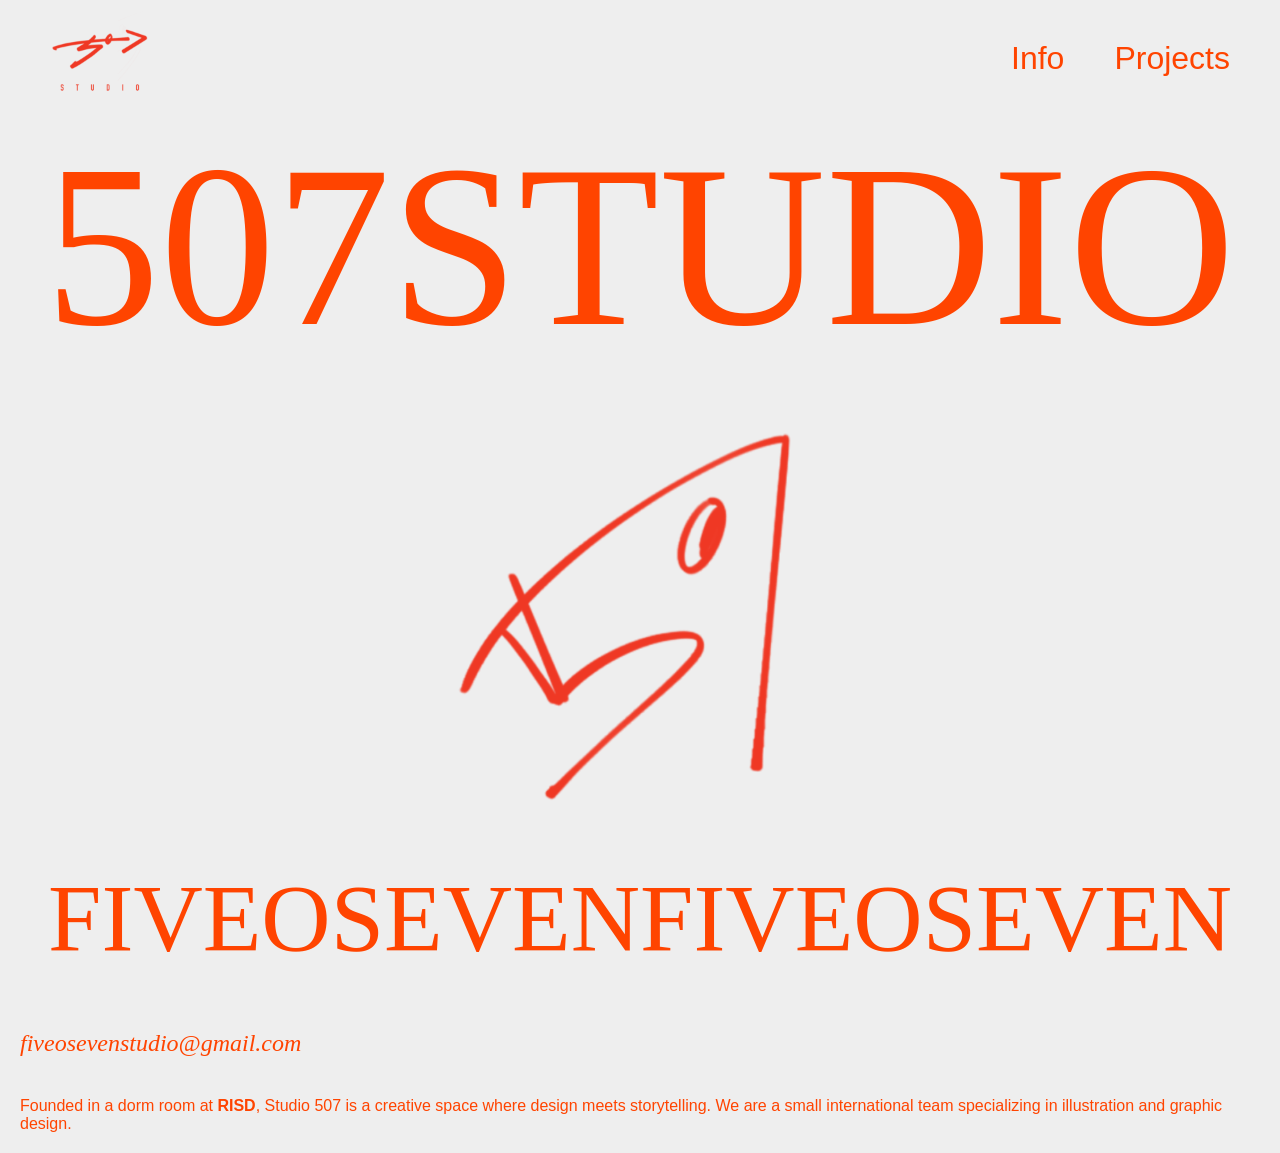
==== info.html @ 25d65fec "start" ====
<!DOCTYPE html>
<html lang="en">
<head>
    <meta charset="UTF-8">
    <meta name="viewport" content="width=device-width, initial-scale=1.0">
    <title>507 Studio</title>
    <link rel="stylesheet" href="stylesheet.css">
</head>
<body>
    <div class="container">
        <div class="header">
            <nav>
                <ul>
                    <div class="left">
                        <a href="index.html">
                            <img src="logo.png" alt="Home" class="nav-icon">
                        </a>
                    </div>
                    <div class="right">
                        <li><a href="info.html">Info</a></li>
                        <li><a href="projects.html">Projects</a></li>
                    </div>
                </ul>
            </nav>
        </div>
        <div class="title">
            <h1>507STUDIO</h1>
            <div class="image">
                <img src="mascot.png" alt="Image"> 
            </div>
            <h2>FIVEOSEVENFIVEOSEVEN</h2>
            <br>
            <br> 
            <h3>fiveosevenstudio@gmail.com</h3>
            <h4>Founded in a dorm room at <strong>RISD</strong>, Studio 507 is a creative space where design meets storytelling. We are a small international team specializing in illustration and graphic design.</h4>
        </div>
    </div>
</body>
</html>
---- stylesheet.css ----
/* ----- GLOBAL RESET ----- */
* {
  margin: 0;
  padding: 0;
  box-sizing: border-box;
}

/* ----- BODY STYLES ----- */
body {
  font-family: 'Times New Roman', Times, serif; 
  background-color: #eeeeee;
  color: #ff4400;
}

/* ----- NAVIGATION BAR ----- */
nav {
  font-family: Arial, Helvetica, sans-serif; 
  background-color: #eeeeee;
  padding: 10px 50px 0px 50px;
}

nav ul {
  list-style: none;
  display: flex;
  justify-content: space-between;
}

nav a {
  text-decoration: none;
  color: #ff4400;
}

nav a:hover {
  color: #ff7543;
}

.left img {
  width: 100px; 
  height: 100px;
}

.right {
    display: flex; 
    gap: 50px; 
    font-size: 2em;
    padding-top: 30px;
}

/* ----- HEADINGS ----- */
h1 {
  display: flex; 
  justify-content: center;

  font-size: 18vw;
  padding: 0;
  margin: 0;
  text-transform: uppercase;
  font-weight: normal;
}

h2{
  display: flex; 
  justify-content: center;

  font-size: 7.5vw;
  padding: 0;
  margin: 0;
  text-transform: uppercase;
  font-weight: normal;
}

h3{
  display: flex; 
  justify-content: left;

  font-size: 1.5em;
  padding: 20px;
  margin: 0;
  font-weight: normal;
  font-style: italic;
}

h4{
  font-family: Arial, Helvetica, sans-serif;
  font-size: 1em;
  padding: 20px;
  margin: 0;
  font-weight: normal;
}

.image{
  display: flex; 
  justify-content: center;
}

.image img {
  width: 30%; 
  height: auto;
  margin: 50px;
}

.index-image{
  display: flex; 
  justify-content: right;
}

.index-image img {
  width: 400px; 
  height: auto;
  margin: 50px 150px;
}
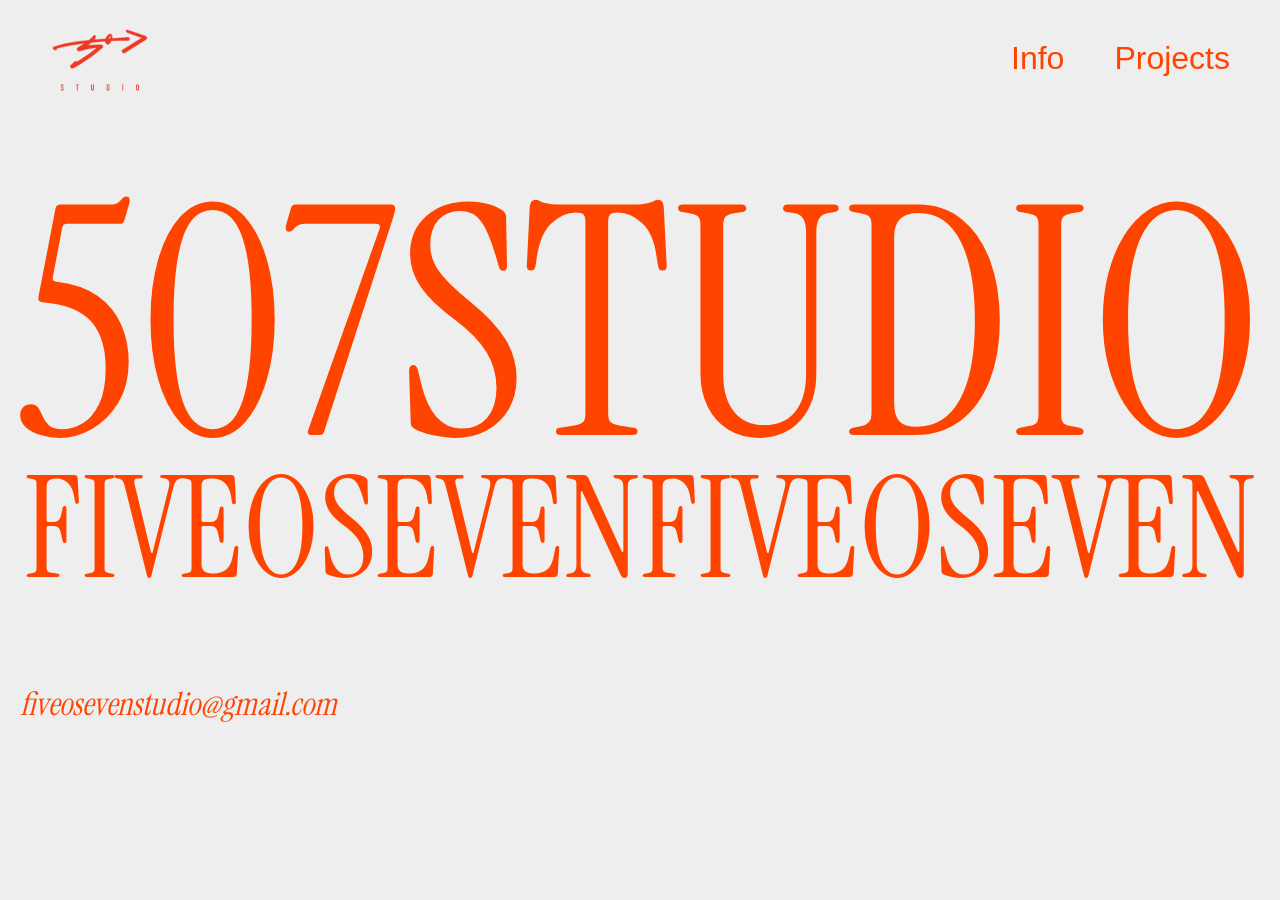
==== commit 02719982: "update" ====
--- a/info.html
+++ b/info.html
@@ -25,14 +25,10 @@
         </div>
         <div class="title">
             <h1>507STUDIO</h1>
-            <div class="image">
-                <img src="mascot.png" alt="Image"> 
-            </div>
             <h2>FIVEOSEVENFIVEOSEVEN</h2>
             <br>
             <br> 
             <h3>fiveosevenstudio@gmail.com</h3>
-            <h4>Founded in a dorm room at <strong>RISD</strong>, Studio 507 is a creative space where design meets storytelling. We are a small international team specializing in illustration and graphic design.</h4>
         </div>
     </div>
 </body>
--- a/stylesheet.css
+++ b/stylesheet.css
@@ -1,3 +1,22 @@
+@font-face {
+  font-family: 'InstrumentSerif';
+  src: url('fonts/InstrumentSerifRegular.ttf') format('truetype');
+  font-weight: normal;
+  font-style: normal;
+}
+
+@font-face {
+  font-family: 'InstrumentItalic';
+  src: url('fonts/InstrumentSerifItalic.ttf') format('truetype');
+  font-weight: normal;
+  font-style: italic;
+}
+
+body {
+  font-family: 'MyFont', sans-serif;
+}
+
+
 /* ----- GLOBAL RESET ----- */
 * {
   margin: 0;
@@ -7,7 +26,7 @@
 
 /* ----- BODY STYLES ----- */
 body {
-  font-family: 'Times New Roman', Times, serif; 
+  font-family: "InstrumentSerif", 'Times New Roman', Times, serif; 
   background-color: #eeeeee;
   color: #ff4400;
 }
@@ -51,18 +70,19 @@
   display: flex; 
   justify-content: center;
 
-  font-size: 18vw;
-  padding: 0;
+  font-size: 25vw;
+  padding-top: 100px;
   margin: 0;
   text-transform: uppercase;
   font-weight: normal;
+  line-height: 70%;
 }
 
 h2{
   display: flex; 
   justify-content: center;
 
-  font-size: 7.5vw;
+  font-size: 11vw;
   padding: 0;
   margin: 0;
   text-transform: uppercase;
@@ -88,24 +108,71 @@
   font-weight: normal;
 }
 
+h5 {
+  font-family: Arial, Helvetica, sans-serif;
+  font-size: 1.5em;
+  padding: 20px;
+  margin: 0;
+  font-weight: normal;
+}
+
+h6{
+  display: flex; 
+  justify-content: left;
+
+  font-size: 2em;
+  padding: 80px 120px;
+  margin: 0;
+  font-weight: normal;
+  font-style: italic;
+}
+
 .image{
   display: flex; 
   justify-content: center;
 }
 
 .image img {
-  width: 30%; 
+  width: 40%; 
   height: auto;
-  margin: 50px;
+  padding-top: 100px;
 }
 
-.index-image{
-  display: flex; 
-  justify-content: right;
+.contents {
+  padding-right: 100px; 
+  padding-left: 100px;
 }
 
-.index-image img {
-  width: 400px; 
-  height: auto;
-  margin: 50px 150px;
+.clients {
+  background-color: rgb(224, 224, 224);
+}
+
+@media screen and (min-width: 800px) {
+  /* Your styles for large screens go here */
+  /* body {
+    background-color: lightblue;
+  } */
+
+  .contents {
+    display: grid;
+    grid-template-columns: 1fr 1fr;
+    padding-right: 100px; 
+    padding-left: 100px;
+  }
+
+  h3 {
+    justify-self: center;
+    font-size: 2em;
+  }
+
+  h4 {
+    font-size: 1.25em; 
+    padding-top: 200px; 
+    padding-bottom: 200px;
+  }
+
+  h5 {
+    font-size: 2em; 
+    padding-bottom: 50px;
+  }
 }
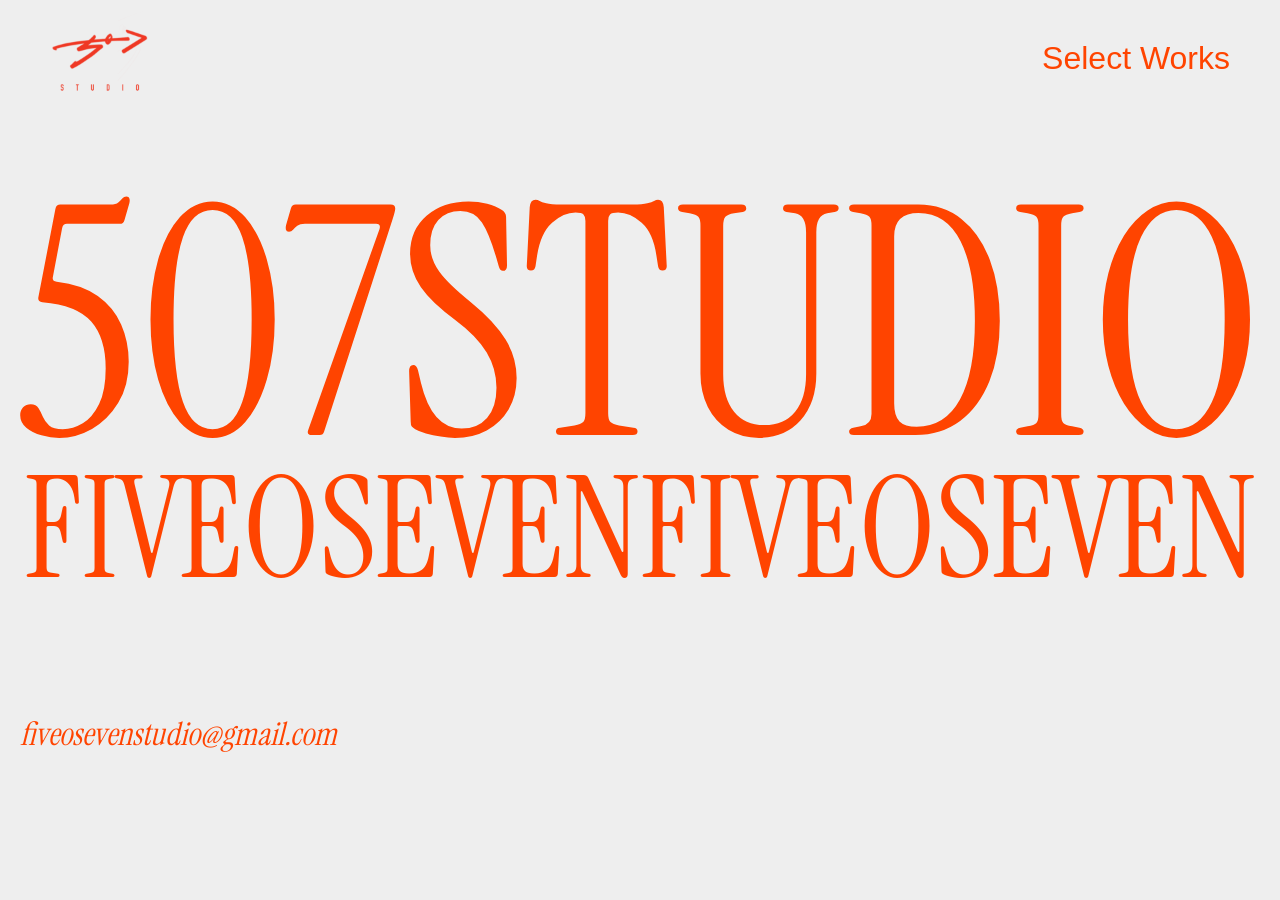
==== commit dc51dab7: "update" ====
--- a/info.html
+++ b/info.html
@@ -17,8 +17,7 @@
                         </a>
                     </div>
                     <div class="right">
-                        <li><a href="info.html">Info</a></li>
-                        <li><a href="projects.html">Projects</a></li>
+                        <li><a href="projects.html">Select Works</a></li>
                     </div>
                 </ul>
             </nav>
--- a/stylesheet.css
+++ b/stylesheet.css
@@ -95,6 +95,8 @@
 
   font-size: 1.5em;
   padding: 20px;
+  padding-bottom: 100px;
+  padding-top: 50px;
   margin: 0;
   font-weight: normal;
   font-style: italic;
@@ -111,6 +113,8 @@
 h5 {
   font-family: Arial, Helvetica, sans-serif;
   font-size: 1.5em;
+  padding-bottom: 100px;
+  padding-top: 50px;
   padding: 20px;
   margin: 0;
   font-weight: normal;
@@ -138,14 +142,118 @@
   padding-top: 100px;
 }
 
-.contents {
-  padding-right: 100px; 
-  padding-left: 100px;
-}
-
+.work{
+  display: flex; 
+  justify-content: center;
+}
+
+.work img {
+  width: 90%; 
+  height: auto;
+  padding-top: 20px;
+}
+
+.poster {
+  width: 40vw; 
+  margin: 50px; 
+}
+
+/* --- CLIENTS SECTION LAYOUT --- */
 .clients {
-  background-color: rgb(224, 224, 224);
-}
+  background-color: #e0e0e0;           /* slightly darker than body for contrast */
+  padding: 80px 120px;
+}
+
+/* reset the very large h6 padding used earlier so it sits in the left column cleanly */
+.clients h6 {
+  padding: 0;
+  margin: 0 0 40px 0;
+  font-size: 2.5em;                    /* italic serif heading on the left */
+  font-style: italic;
+  line-height: 1.1;
+}
+
+/* 3-column grid:
+   col 1: left heading "Client List"
+   col 2: small meta (role, years)
+   col 3: large client names  */
+.clients-grid {
+  display: grid;
+  grid-template-columns: 1fr 1.2fr 2fr;
+  column-gap: 48px;
+  align-items: start;
+}
+
+/* the rows (meta + name) live across columns 2–3 */
+.client-rows {
+  grid-column: 2 / 4;
+  display: grid;
+  grid-template-columns: 1fr 1fr;      /* meta | name */
+  row-gap: 56px;                       /* vertical spacing between clients */
+  column-gap: 48px;
+}
+
+/* left small text column */
+.client-meta {
+  font-family: Arial, Helvetica, sans-serif;
+  font-size: 1em;
+  line-height: 1.6;
+}
+
+/* right big client names */
+.client-name {
+  font-family: Arial, Helvetica, sans-serif; 
+  font-weight: normal;
+  font-size: clamp(28px, 4.2vw, 72px); /* responsive size similar to screenshot */
+  line-height: 1.1;
+}
+
+/* keep the overall color theme */
+.clients, .clients * {
+  color: #ff4400;
+}
+
+/* --- Responsive: stack on narrow screens --- */
+@media screen and (max-width: 800px) {
+
+  nav {
+    padding: 10px 20px 0px 20px;
+  }
+
+  .left img {
+  width: 60px; 
+  height: 60px;
+  padding-top: 10px;
+  }
+
+  .right {
+    font-size: 1.25em;
+    gap: 10px; 
+    padding: 25px 0px; 
+  }
+
+  .clients {
+    padding: 48px 24px;
+  }
+  .clients-grid {
+    grid-template-columns: 1fr;
+    row-gap: 24px;
+  }
+  .client-rows {
+    grid-column: 1 / -1;
+    grid-template-columns: 1fr;        /* meta above name on mobile */
+    row-gap: 28px;
+  }
+  .client-name {
+    font-size: clamp(24px, 8vw, 48px);
+  }
+
+  .contents {
+    padding-left: 0px; 
+    padding-right: 0px;
+  }
+}
+
 
 @media screen and (min-width: 800px) {
   /* Your styles for large screens go here */
@@ -161,7 +269,6 @@
   }
 
   h3 {
-    justify-self: center;
     font-size: 2em;
   }
 
@@ -173,6 +280,7 @@
 
   h5 {
     font-size: 2em; 
-    padding-bottom: 50px;
+    padding-bottom: 100px;
+    padding-top: 50px;
   }
 }
